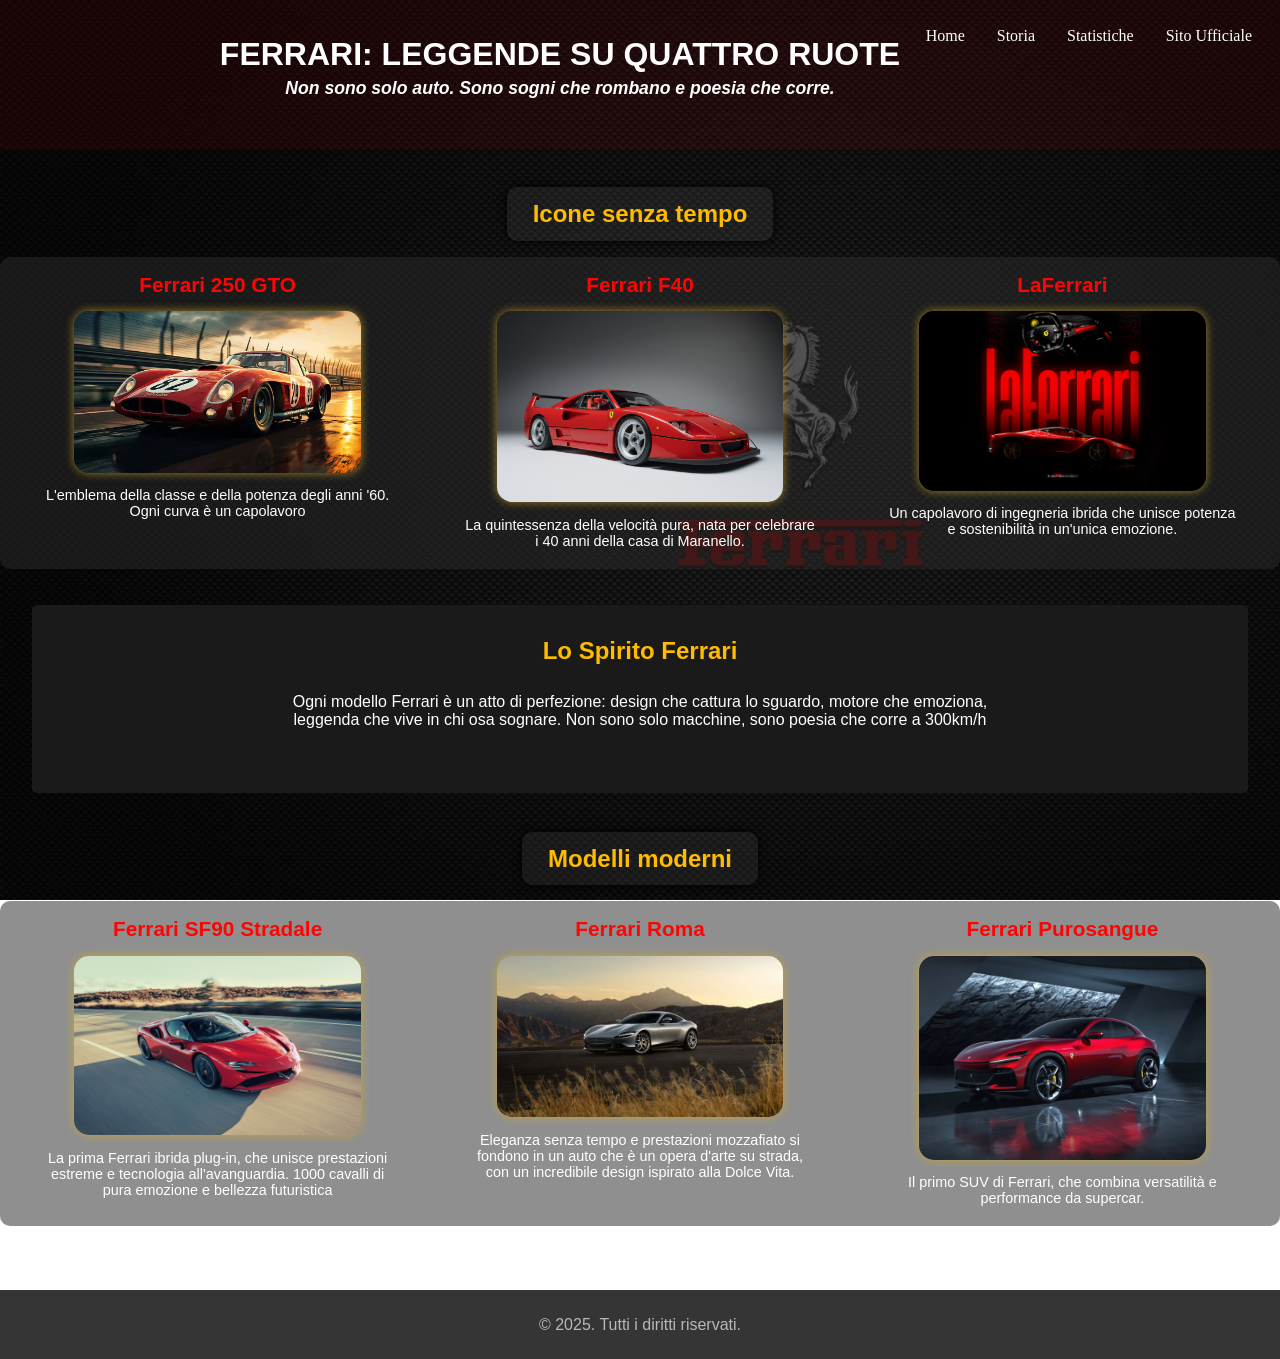
==== html/ferrari2.html @ 7899f78b "Add files via upload" ====
<!DOCTYPE html>
<html lang="it">
<head>
    <meta charset="UTF-8">
    <meta name="viewport" content="width=device-width, initial-scale=1.0">
    <title>Ferrari Official - I Modelli</title>
    <link rel="stylesheet" href="../css/stile_ferrari2.css">
</head>
<body>
    
    <header>
        <h1>FERRARI: LEGGENDE SU QUATTRO RUOTE</h1>
        <p><strong>Non sono solo auto. Sono sogni che rombano e poesia che corre.</strong></p>

        <nav>
            <a href="../index.html">
                <button title="Ritorna alla home">Home</button>
            </a>
            <a href="./ferrari3.html">
                <button title="Scopri la storia">Storia</button>
            </a>
            <a href="./ferrari4.html">
                <button title="Scopri le statistiche">Statistiche</button>
            </a>
            <a href="https://www.ferrari.com/it-IT" target="_blank">
                <button title="Visita il sito ufficiale Ferrari">Sito Ufficiale</button>
            </a>
        </nav>    
    </header>
    
    <section>

        <h2>Icone senza tempo</h2>
        <div class="container">
            <div class="model">
                <h3>Ferrari 250 GTO</h3>
                <a href="https://www.ferrari.com/it-IT/auto/250-gto" target="_blank">
                    <img src="../immagini-p1/250_gto.png" alt="Ferrari 250 GTO" id="gto" title="Scopri Ferrari 250 GTO">
                </a>
                <p>L'emblema della classe e della potenza degli anni '60. Ogni curva è un capolavoro</p>
            </div>
            <div class="model">
                <h3>Ferrari F40</h3>
                <a href="https://www.ferrari.com/it-IT/auto/f40" target="_blank">
                    <img src="../immagini-p1/f40.png" alt="Ferrari F40" id="f40" title="Scopri Ferrari F40">
                </a>
                <p>La quintessenza della velocità pura, nata per
                    celebrare i 40 anni
                     della casa di Maranello.</p>
            </div>
            <div class="model">
                <h3>LaFerrari</h3>
                <a href="https://www.ferrari.com/it-IT/auto/laferrari" target="_blank">
                    <img src="../immagini-p1/laferrari.jpg" alt="LaFerrari" id="laferrari" title="Scopri Ferrari laFerrari">
                </a>
                <p>Un capolavoro di ingegneria ibrida che unisce
                     potenza e sostenibilità in un'unica emozione.</p>
            </div>
        </div>
    </section>           
        
    <div class="intermezzo">
            <h2 id="int">Lo Spirito Ferrari</h2>
            <p id="inter">Ogni modello Ferrari è un atto di perfezione: design che cattura lo sguardo, motore che emoziona, leggenda che vive in chi osa sognare. Non sono solo macchine, sono poesia che corre a 300km/h</p>

    </div>

    <section>
        <h2 class="lo">Modelli moderni</h2>
        <div class="container">
            <div class="model">
                <h3>Ferrari SF90 Stradale</h3>
                <a href="https://www.ferrari.com/it-IT/auto/sf90-xx-stradale" target="_blank">
                    <img src="../immagini-p1/sf90.jpg" alt="Ferrari SF90 Stradale" id="sf90" title="Scopri Ferrari SF90 Stradale">
                </a>
                <p>La prima Ferrari ibrida plug-in, che unisce
                     prestazioni estreme e tecnologia all'avanguardia. 1000 cavalli di pura emozione e bellezza futuristica</p>
            </div>
            <div class="model">
                <h3>Ferrari Roma</h3>
                <a href="https://carconfigurator.ferrari.com/it_IT/ferrari_car_configurator/romaspider" target="_blank">
                    <img src="../immagini-p1/roma.png" alt="Ferrari Roma" id="roma" title="Configura la tua Ferrari Roma Spider">
                </a>
                <p>Eleganza senza tempo e prestazioni mozzafiato si fondono in un auto che è un opera d'arte su strada, con un incredibile design ispirato alla Dolce Vita.</p>
            </div>
            <div class="model">
                <h3>Ferrari Purosangue</h3>
                <a href="https://carconfigurator.ferrari.com/it_IT/ferrari_car_configurator/purosangue" target="_blank">
                    <img src="../immagini-p1/purosangue.png" alt="Ferrari Purosangue" id="purosangue" title="Configura la tua Ferrari Purosangue">
                </a>
                <p>Il primo SUV di Ferrari, che combina
                     versatilità e performance da supercar.</p>
            </div>

        </div>
    </section>


    <footer>
        <div>
            <p>
                &copy 2025. Tutti i diritti riservati. 
            </p>
        </div>
    </footer>
 


    
</body>
</html>
---- css/stile_ferrari2.css ----
*{
    padding: 0;
    margin: 0;
}

body{
    color: white;
    font-family: 'arial', sans-serif;
    margin: 0;
    padding: 0;
    background: linear-gradient(rgba(0,0,0,0.5), rgba(0,0,0,0.5)),
                url("../immagini-p1/wp46011.jpg");
    background-size:cover; 
    background-attachment: fixed;
    
}

header{
    background-color: #9e000021;
    padding: 20px;
    align-items: center;
    justify-content: space-between;    
    padding-bottom: 2rem;
    text-align: center;   
}

nav{
    width: fit-content;
    display: flex;
    gap: 2rem;
    position: relative;
    top: -4.5rem;
    margin-left: auto;
    margin-right: 0.5rem;
    font-size: 100%;
}

nav button{
    background-color: transparent;
    border: none;
    font-size: 100%;
    cursor: pointer;
    font-family: 'Times New Roman', Times, serif;
    color: #ffffff;
}

header h1{
    font-weight: bold;
    font-size: 200%;
    margin-top: 1rem;
    margin-right: 10rem;
}

header p{
    text-align: center;
    font-style: italic;
    font-size: 110%;
    margin-top: 5px;
    margin-right: 10rem;

}


.container{
    display: flex;
    justify-content: center;
    gap: 2rem;
    background-color: #2b2b2b86;
    margin-top: 1rem;
    border-radius: 10px;
    
}



h2{
    color: rgb(255, 187, 0);
    margin-top: 3%;
    text-align: center;
    background-color: #6160602d;
    width: fit-content;
    padding: 1% 2% 1% 2%;
    border-radius: 10px;
    display: grid;
    margin-left: auto;
    margin-right: auto;
    box-shadow: 0 0 10px rgb(0, 0, 0);
}

.model{
    width: 28%;
    border-radius: 10%;
    padding: 1rem;
    text-align: center;
    color: white;
}

.model img{
    
    border-radius: 15px;
    box-shadow: 0 0 10px rgba(255, 206, 43, 0.568);
    
}

.model #gto{
    width: 80%;
    height: auto;
    margin: 0;
}

.model #f40{
    width: 80%;
    height: auto;
    margin: 0;
}

.model #laferrari{
    width: 80%;
    height: auto;
    margin: 0;
}

.model p{
    margin-top: 2%;
    font-size: 90%;
    padding: 1%;
}

.model h3{
    margin-bottom: 4%;
    font-size: 130%;
    color: #ff0404;
    font-weight: bold;
}

.intermezzo{
    background-color: #1a1a1a;
    padding-bottom: 4rem;
    margin: 2rem;
    border-radius: 5px;

}

.intermezzo #int{
    padding-top: 2rem;
    background-color: transparent;
    box-shadow: none;
    
}

.intermezzo #inter{
    text-align: center;
    width: 60%;
    margin-left: auto;
    margin-right: auto;
    margin-top: 1rem;
}

#roma{
    width: 80%;
    height: auto;
    border-radius: 15px;
    box-shadow: 0 0 10px rgba(236, 182, 4, 0.568);
}

#sf90{
    width: 80%;
    height: auto;
    border-radius: 15px;
    box-shadow: 0 0 10px rgba(236, 182, 4, 0.568);
}

#purosangue{
    width: 80%;
    height: auto;
    border-radius: 15px;
    box-shadow: 0 0 10px rgba(236, 182, 4, 0.568);
}

footer{
    margin-top: 4rem;
    background-color: #353535;
    
}

footer p{
    font-size: 100%;
    text-align: center;
    align-items: center;
    padding: 2%;
    opacity: 65%;

}

@media (max-width: 768px){
    
    header{
        padding-bottom: 0rem;
    }
    header h1{
        font-size: 100%;
        width: 75%;
    }

    header p{
        font-size: 60%;
        margin-right: 1rem;
        margin-top: 2rem;
        margin-bottom: 0;
        padding-bottom: 0rem;
        margin-left: auto;
        margin-right: auto;
    }

    nav{
        display: flex;
        flex-direction: column;
        gap: 0;
        text-align: end;
        margin-right: 0;
        margin-top: -2rem;

    }

    nav button{
        font-size: 80%;
    }

    .container{
        display: flex;
        flex-direction: column;
    }

    .model{
        width: 90%;
    }

    
}
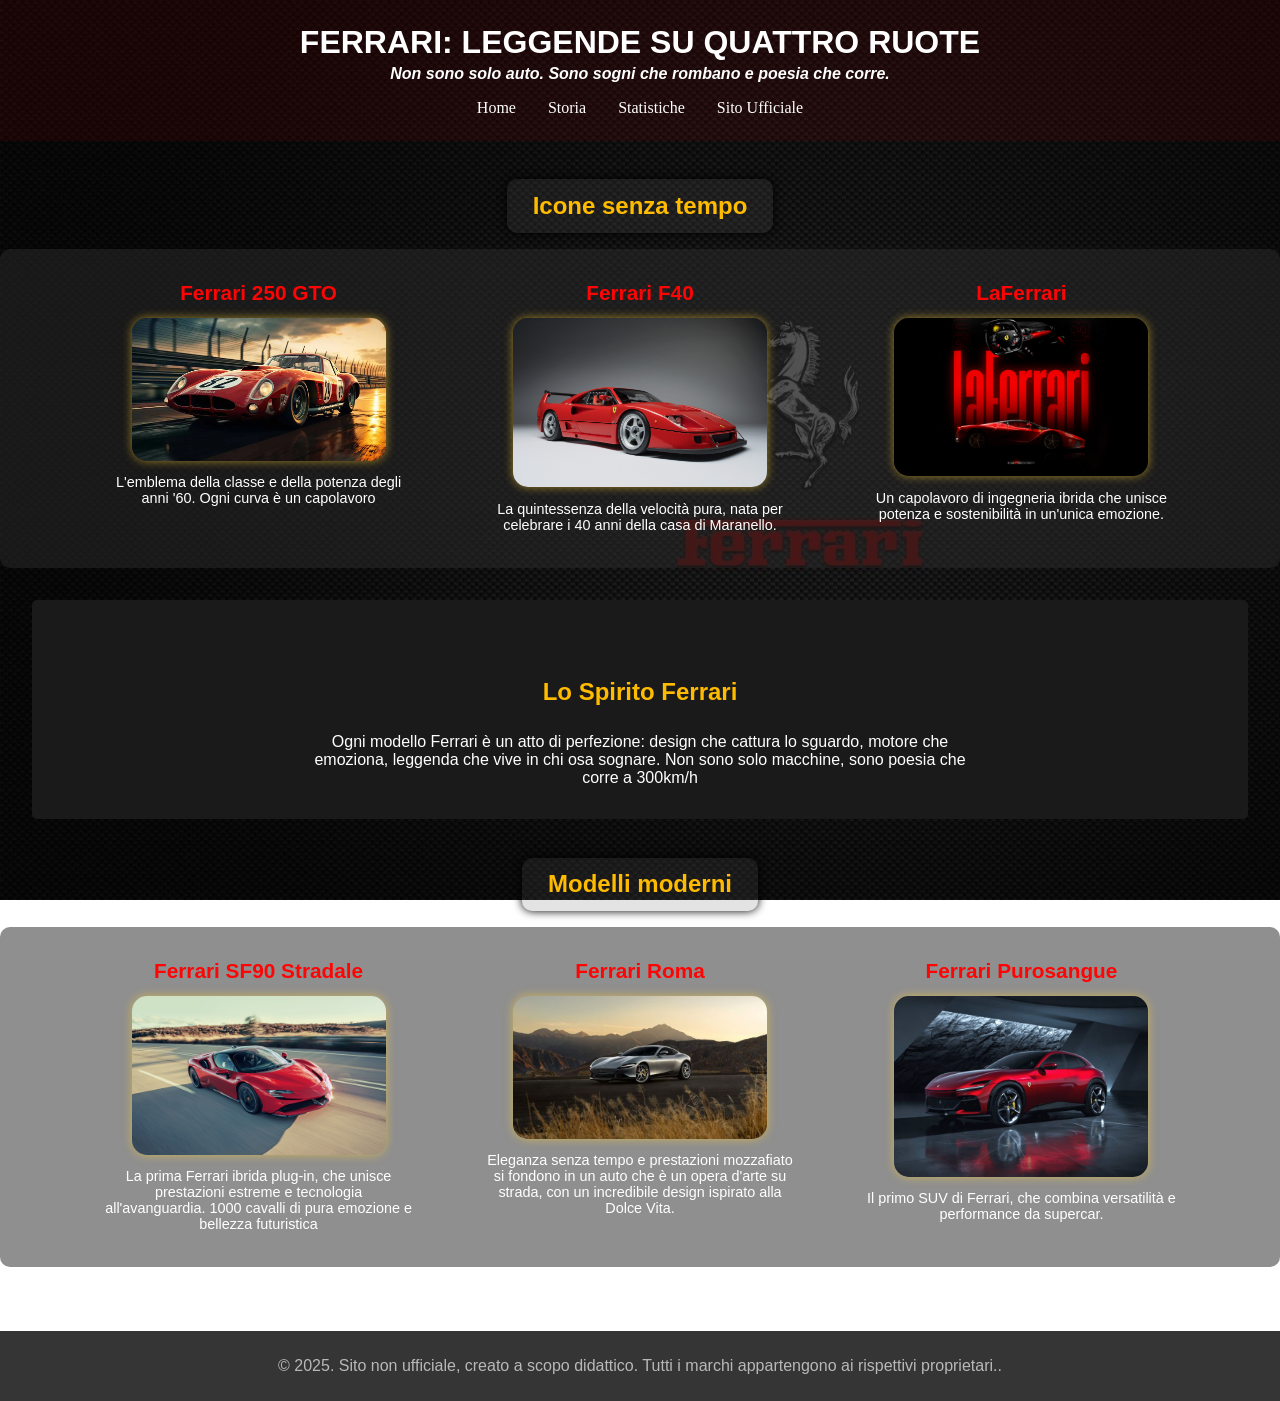
==== commit 9b016728: "Add files via upload" ====
--- a/html/ferrari2.html
+++ b/html/ferrari2.html
@@ -99,7 +99,7 @@
     <footer>
         <div>
             <p>
-                &copy 2025. Tutti i diritti riservati. 
+                &copy 2025. Sito non ufficiale, creato a scopo didattico. Tutti i marchi appartengono ai rispettivi proprietari.. 
             </p>
         </div>
     </footer>
--- a/css/stile_ferrari2.css
+++ b/css/stile_ferrari2.css
@@ -1,85 +1,63 @@
-*{
+* {
     padding: 0;
     margin: 0;
+    box-sizing: border-box;
 }
 
-body{
+body {
     color: white;
     font-family: 'arial', sans-serif;
-    margin: 0;
-    padding: 0;
     background: linear-gradient(rgba(0,0,0,0.5), rgba(0,0,0,0.5)),
-                url("../immagini-p1/wp46011.jpg");
-    background-size:cover; 
+    url("../immagini-p1/wp46011.jpg");
+    background-size: cover;
     background-attachment: fixed;
-    
 }
 
-header{
+header {
     background-color: #9e000021;
-    padding: 20px;
-    align-items: center;
-    justify-content: space-between;    
-    padding-bottom: 2rem;
-    text-align: center;   
+    padding: 1.5rem;
+    text-align: center;
 }
 
-nav{
-    width: fit-content;
-    display: flex;
-    gap: 2rem;
-    position: relative;
-    top: -4.5rem;
-    margin-left: auto;
-    margin-right: 0.5rem;
-    font-size: 100%;
+header h1 {
+    font-weight: bold;
+    font-size: 2rem;
+    margin-bottom: 0.25rem;
 }
 
-nav button{
+header p {
+    font-style: italic;
+    font-size: 1rem;
+    margin-bottom: 1rem;
+}
+
+nav {
+    display: flex;
+    justify-content: center;
+    gap: 2rem;
+    margin-top: 0.5rem;
+}
+
+nav button {
     background-color: transparent;
     border: none;
-    font-size: 100%;
+    font-size: 1rem;
     cursor: pointer;
     font-family: 'Times New Roman', Times, serif;
     color: #ffffff;
 }
 
-header h1{
-    font-weight: bold;
-    font-size: 200%;
-    margin-top: 1rem;
-    margin-right: 10rem;
+nav button:hover {
+    color: red;
 }
 
-header p{
-    text-align: center;
-    font-style: italic;
-    font-size: 110%;
-    margin-top: 5px;
-    margin-right: 10rem;
-
-}
-
-
-.container{
-    display: flex;
-    justify-content: center;
-    gap: 2rem;
-    background-color: #2b2b2b86;
-    margin-top: 1rem;
-    border-radius: 10px;
-    
-}
-
-
-
-h2{
+h2 {
     color: rgb(255, 187, 0);
     margin-top: 3%;
     text-align: center;
     background-color: #6160602d;
     width: fit-content;
-    padding: 1% 2% 1% 2%;
+    padding: 1% 2%;
     border-radius: 10px;
     display: grid;
     margin-left: auto;
@@ -87,153 +65,115 @@
     box-shadow: 0 0 10px rgb(0, 0, 0);
 }
 
-.model{
+.container {
+    display: flex;
+    justify-content: center;
+    gap: 2rem;
+    background-color: #2b2b2b86;
+    margin-top: 1rem;
+    border-radius: 10px;
+    padding: 1rem;
+}
+
+.model {
     width: 28%;
-    border-radius: 10%;
     padding: 1rem;
     text-align: center;
     color: white;
 }
 
-.model img{
-    
+.model img {
+    width: 80%;
+    height: auto;
     border-radius: 15px;
     box-shadow: 0 0 10px rgba(255, 206, 43, 0.568);
-    
 }
 
-.model #gto{
-    width: 80%;
-    height: auto;
-    margin: 0;
-}
-
-.model #f40{
-    width: 80%;
-    height: auto;
-    margin: 0;
-}
-
-.model #laferrari{
-    width: 80%;
-    height: auto;
-    margin: 0;
-}
-
-.model p{
+.model p {
     margin-top: 2%;
     font-size: 90%;
     padding: 1%;
 }
 
-.model h3{
+.model h3 {
     margin-bottom: 4%;
     font-size: 130%;
     color: #ff0404;
     font-weight: bold;
 }
 
-.intermezzo{
+.intermezzo {
     background-color: #1a1a1a;
-    padding-bottom: 4rem;
+    padding: 2rem;
     margin: 2rem;
     border-radius: 5px;
-
+    text-align: center;
 }
 
-.intermezzo #int{
-    padding-top: 2rem;
-    background-color: transparent;
+.intermezzo #int {
+    color: rgb(255, 187, 0);
+    margin-bottom: 1rem;
+    background: none;
     box-shadow: none;
-    
 }
 
-.intermezzo #inter{
-    text-align: center;
+.intermezzo #inter {
     width: 60%;
-    margin-left: auto;
-    margin-right: auto;
-    margin-top: 1rem;
+    margin: 0 auto;
 }
 
-#roma{
-    width: 80%;
-    height: auto;
-    border-radius: 15px;
-    box-shadow: 0 0 10px rgba(236, 182, 4, 0.568);
+footer {
+    margin-top: 4rem;
+    background-color: #353535;
 }
 
-#sf90{
-    width: 80%;
-    height: auto;
-    border-radius: 15px;
-    box-shadow: 0 0 10px rgba(236, 182, 4, 0.568);
+footer p {
+    text-align: center;
+    padding: 2%;
+    opacity: 65%;
 }
 
-#purosangue{
-    width: 80%;
-    height: auto;
-    border-radius: 15px;
-    box-shadow: 0 0 10px rgba(236, 182, 4, 0.568);
-}
+/* ============================================
+   RESPONSIVE — sistemato
+   ============================================ */
+@media (max-width: 768px) {
 
-footer{
-    margin-top: 4rem;
-    background-color: #353535;
-    
-}
-
-footer p{
-    font-size: 100%;
-    text-align: center;
-    align-items: center;
-    padding: 2%;
-    opacity: 65%;
-
-}
-
-@media (max-width: 768px){
-    
-    header{
-        padding-bottom: 0rem;
-    }
-    header h1{
-        font-size: 100%;
-        width: 75%;
+    /* Header più compatto */
+    header h1 {
+        font-size: 1.3rem;
     }
 
-    header p{
-        font-size: 60%;
-        margin-right: 1rem;
-        margin-top: 2rem;
-        margin-bottom: 0;
-        padding-bottom: 0rem;
-        margin-left: auto;
-        margin-right: auto;
+    header p {
+        font-size: 0.85rem;
     }
 
-    nav{
-        display: flex;
-        flex-direction: column;
-        gap: 0;
-        text-align: end;
-        margin-right: 0;
-        margin-top: -2rem;
-
+    /* Nav centrato e a capo se necessario */
+    nav {
+        flex-wrap: wrap;
+        gap: 0.75rem;
+        justify-content: center;
     }
 
-    nav button{
-        font-size: 80%;
+    nav button {
+        font-size: 0.85rem;
     }
 
-    .container{
-        display: flex;
+    /* Card in colonna */
+    .container {
         flex-direction: column;
+        align-items: center;
     }
 
-    .model{
+    .model {
+        width: 85%;
+    }
+
+    .model img {
         width: 90%;
     }
 
-    
-}
+    /* Testo intermezzo allargato */
+    .intermezzo #inter {
+        width: 90%;
+    }
+}
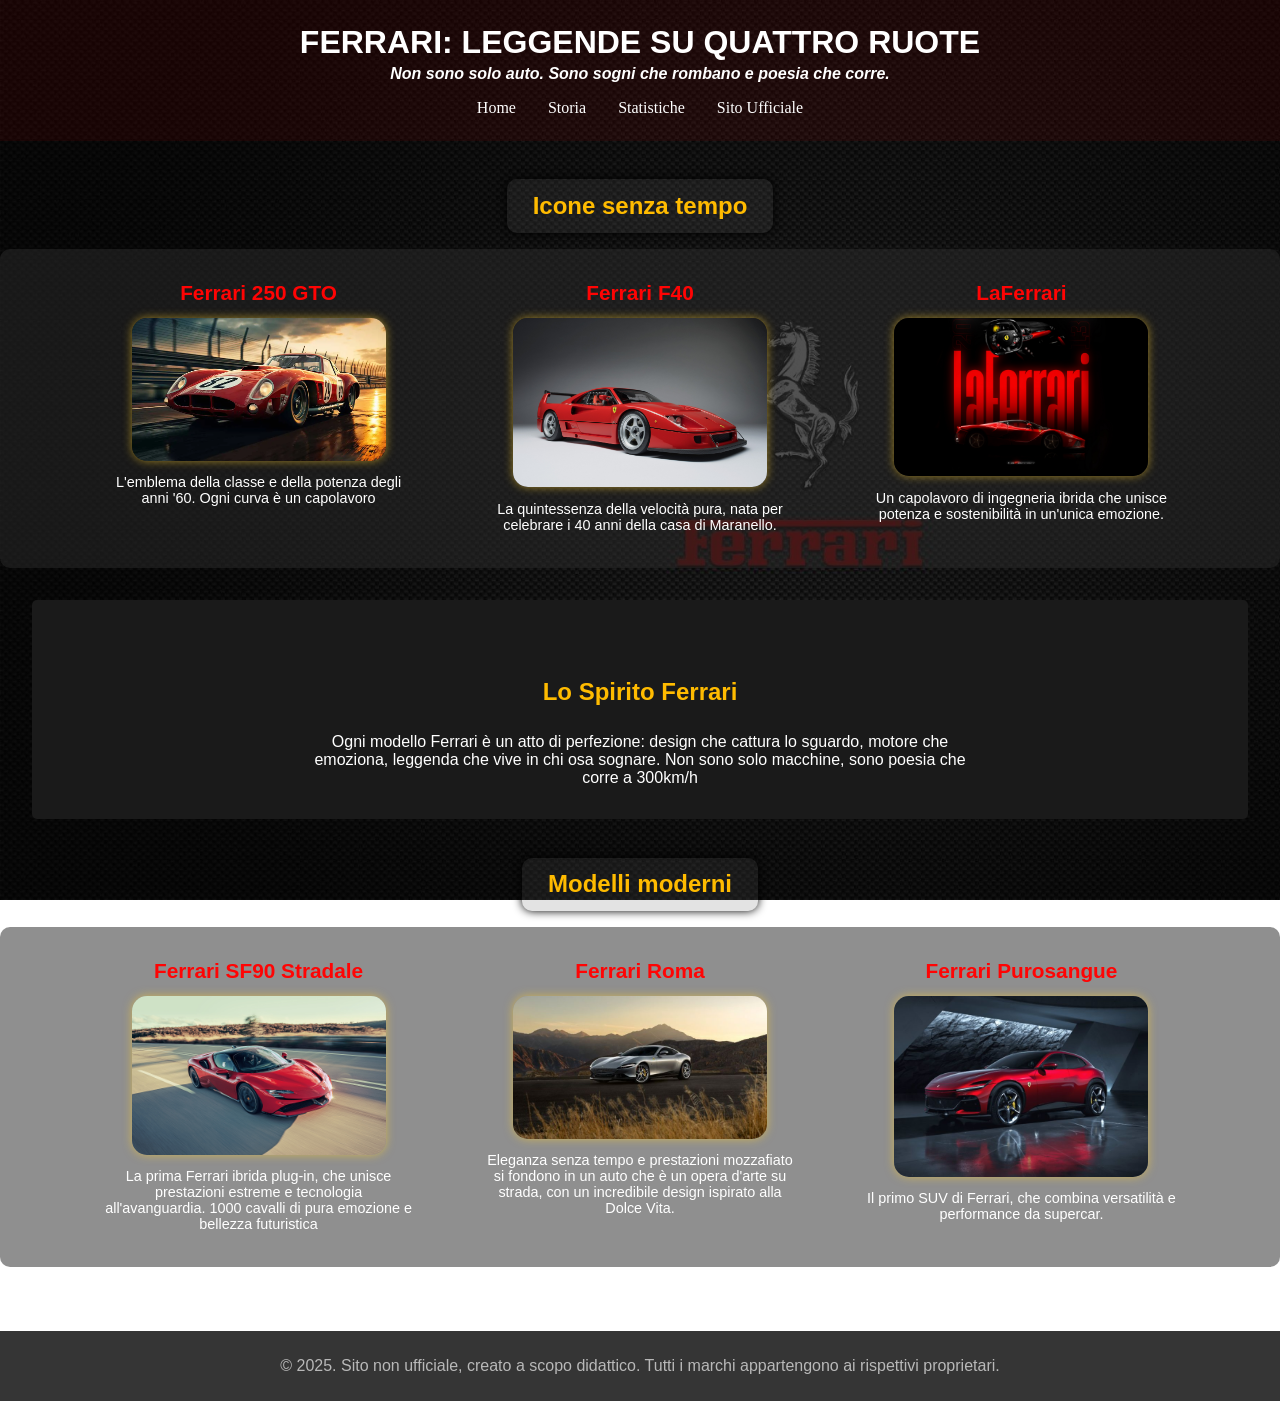
==== commit 5b0aa3cd: "Add files via upload" ====
--- a/html/ferrari2.html
+++ b/html/ferrari2.html
@@ -99,7 +99,7 @@
     <footer>
         <div>
             <p>
-                &copy 2025. Sito non ufficiale, creato a scopo didattico. Tutti i marchi appartengono ai rispettivi proprietari.. 
+                &copy 2025. Sito non ufficiale, creato a scopo didattico. Tutti i marchi appartengono ai rispettivi proprietari. 
             </p>
         </div>
     </footer>
